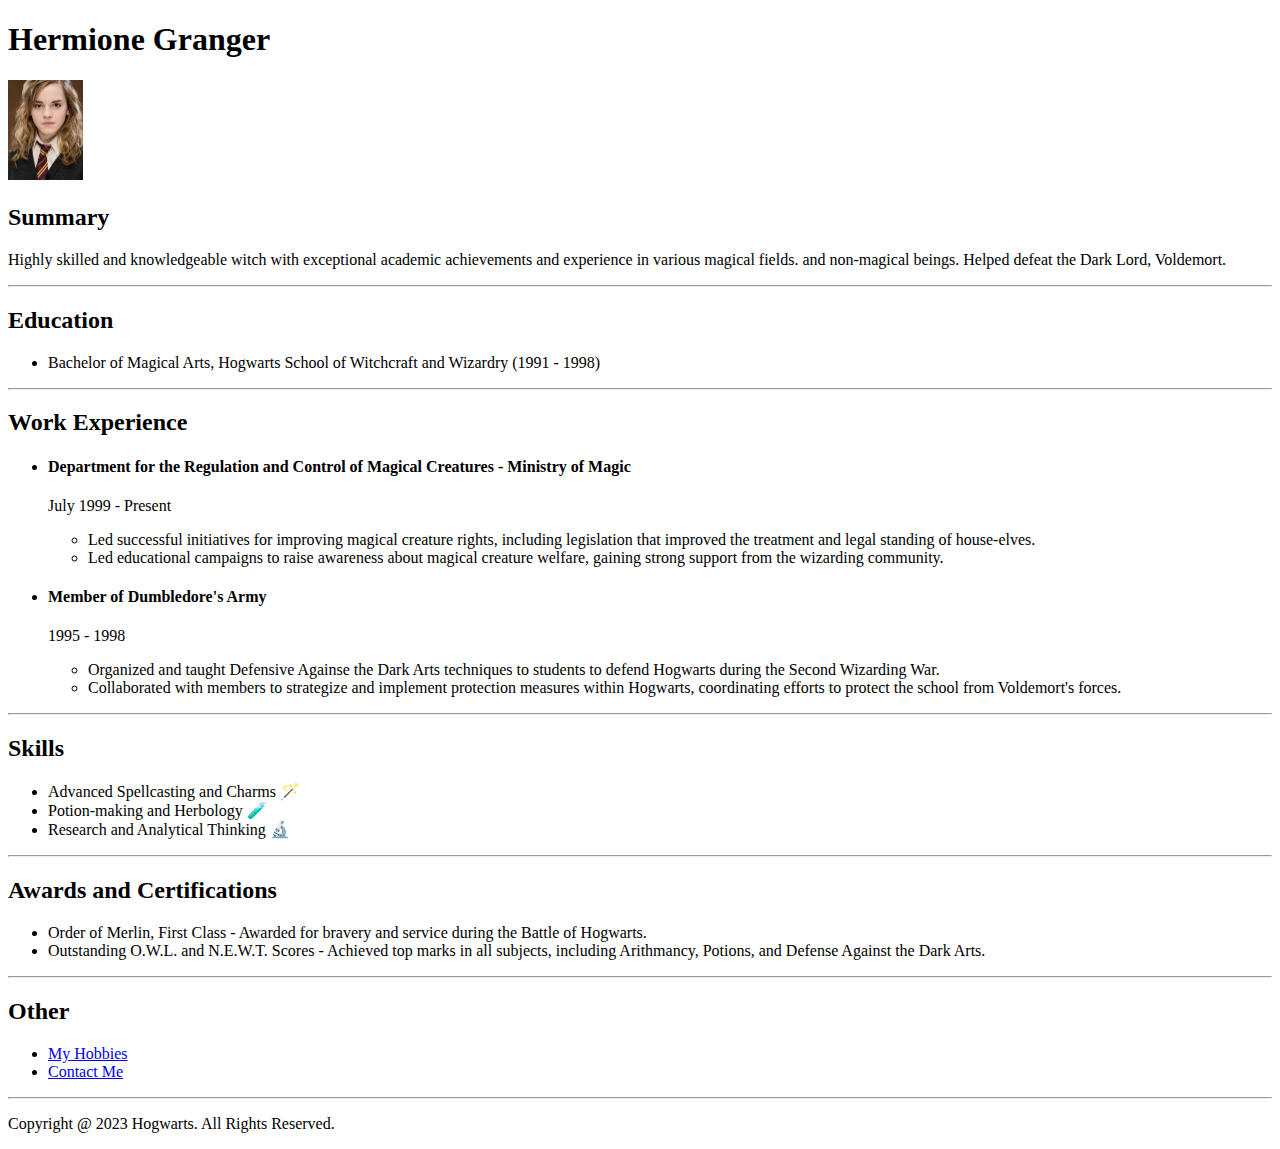
==== index.html @ d1c50f13 "first commit" ====
<!DOCTYPE html>
<html lang="en">
    <head>
        <meta charset="UTF-8">
        <title>Hermione Granger Resume</title>
    </head>
    <body>
        <h1> Hermione Granger </h1>
        <img src="images/hermione.webp" height="100"/>

        <h2> Summary </h2>
        <p> 
            Highly skilled and knowledgeable witch with exceptional academic achievements and experience in various magical fields.
            and non-magical beings. Helped defeat the Dark Lord, Voldemort.
        </p>
        <hr/>

        <h2> Education </h2>
        <ul>
            <li>
                Bachelor of Magical Arts, Hogwarts School of Witchcraft and Wizardry (1991 - 1998)
            </li>
        </ul>
        <hr/>

        <h2> Work Experience </h2>
        <ul>
            <li>
                <h4> Department for the Regulation and Control of Magical Creatures - Ministry of Magic </h4>
                <p> July 1999 - Present </p>
                <ul>
                    <li>
                        Led successful initiatives for improving magical creature rights, including legislation that improved the treatment 
                        and legal standing of house-elves.
                    </li>
                    <li>
                        Led educational campaigns to raise awareness about magical creature welfare, gaining strong support from the 
                        wizarding community.
                    </li>
                </ul>
            </li>
        </ul>

        <ul>
            <li>
                <h4> Member of Dumbledore's Army </h4>
                <p> 1995 - 1998 </p>
                <ul>
                    <li>
                        Organized and taught Defensive Againse the Dark Arts techniques to students to defend Hogwarts during the Second Wizarding War.
                    </li>
                    <li>
                        Collaborated with members to strategize and implement protection measures within Hogwarts, coordinating efforts to protect the school from Voldemort's forces.
                    </li>
                </ul>
            </li>
        </ul>

        <hr/>

        <h2> Skills </h2>
        <ul>
            <li>
                Advanced Spellcasting and Charms &#129668
            </li>
            <li>
                Potion-making and Herbology &#x1f9ea
            </li>
            <li>
                Research and Analytical Thinking &#128300 
            </li>
        </ul>
        <hr/>

        <h2> Awards and Certifications </h2>
        <ul>
            <li> Order of Merlin, First Class - Awarded for bravery and service during the Battle of Hogwarts. </li>
            <li> Outstanding O.W.L. and N.E.W.T. Scores - Achieved top marks in all subjects, including Arithmancy, Potions, and Defense 
                 Against the Dark Arts. 
            </li>
        </ul>
        <hr/>

        <h2> Other </h2>
        <ul>
            <li>
                <a href="hobbies.html"> 
                    My Hobbies
                </a>
            </li>
            <li>
                <a href="contactme.html"> 
                    Contact Me
                </a>
            </li>
        </ul>
        <hr/>
        <p> Copyright @ 2023 Hogwarts. All Rights Reserved. </p>

    
    </body>
</html>
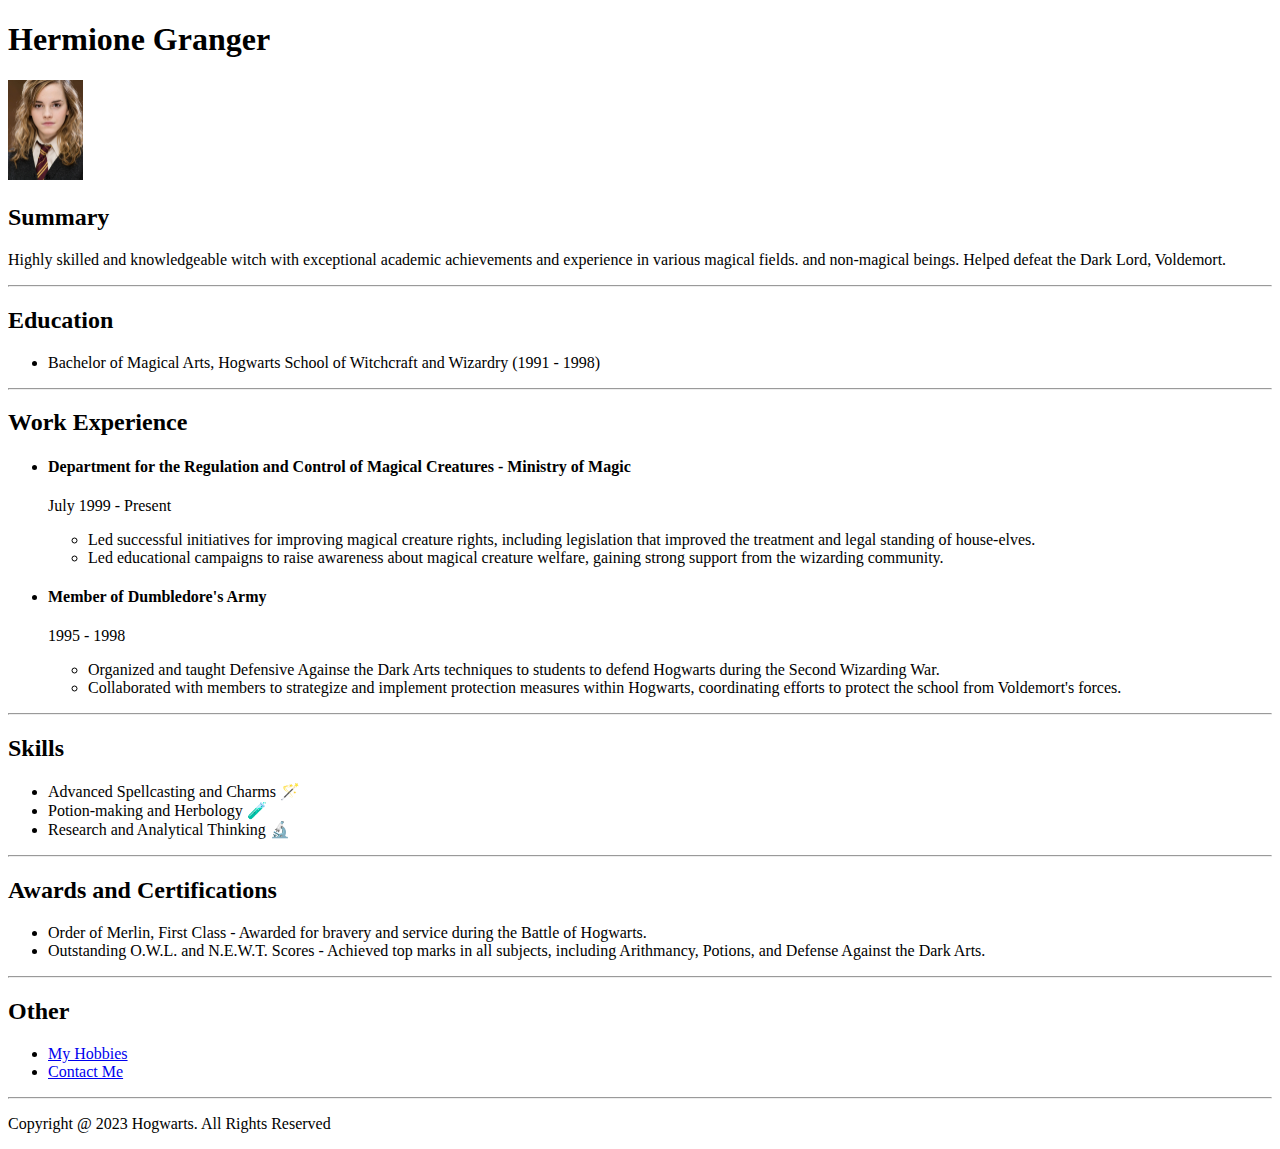
==== commit ab7b7f62: "second commit" ====
--- a/index.html
+++ b/index.html
@@ -95,7 +95,7 @@
             </li>
         </ul>
         <hr/>
-        <p> Copyright @ 2023 Hogwarts. All Rights Reserved. </p>
+        <p> Copyright @ 2023 Hogwarts. All Rights Reserved </p>
 
     
     </body>
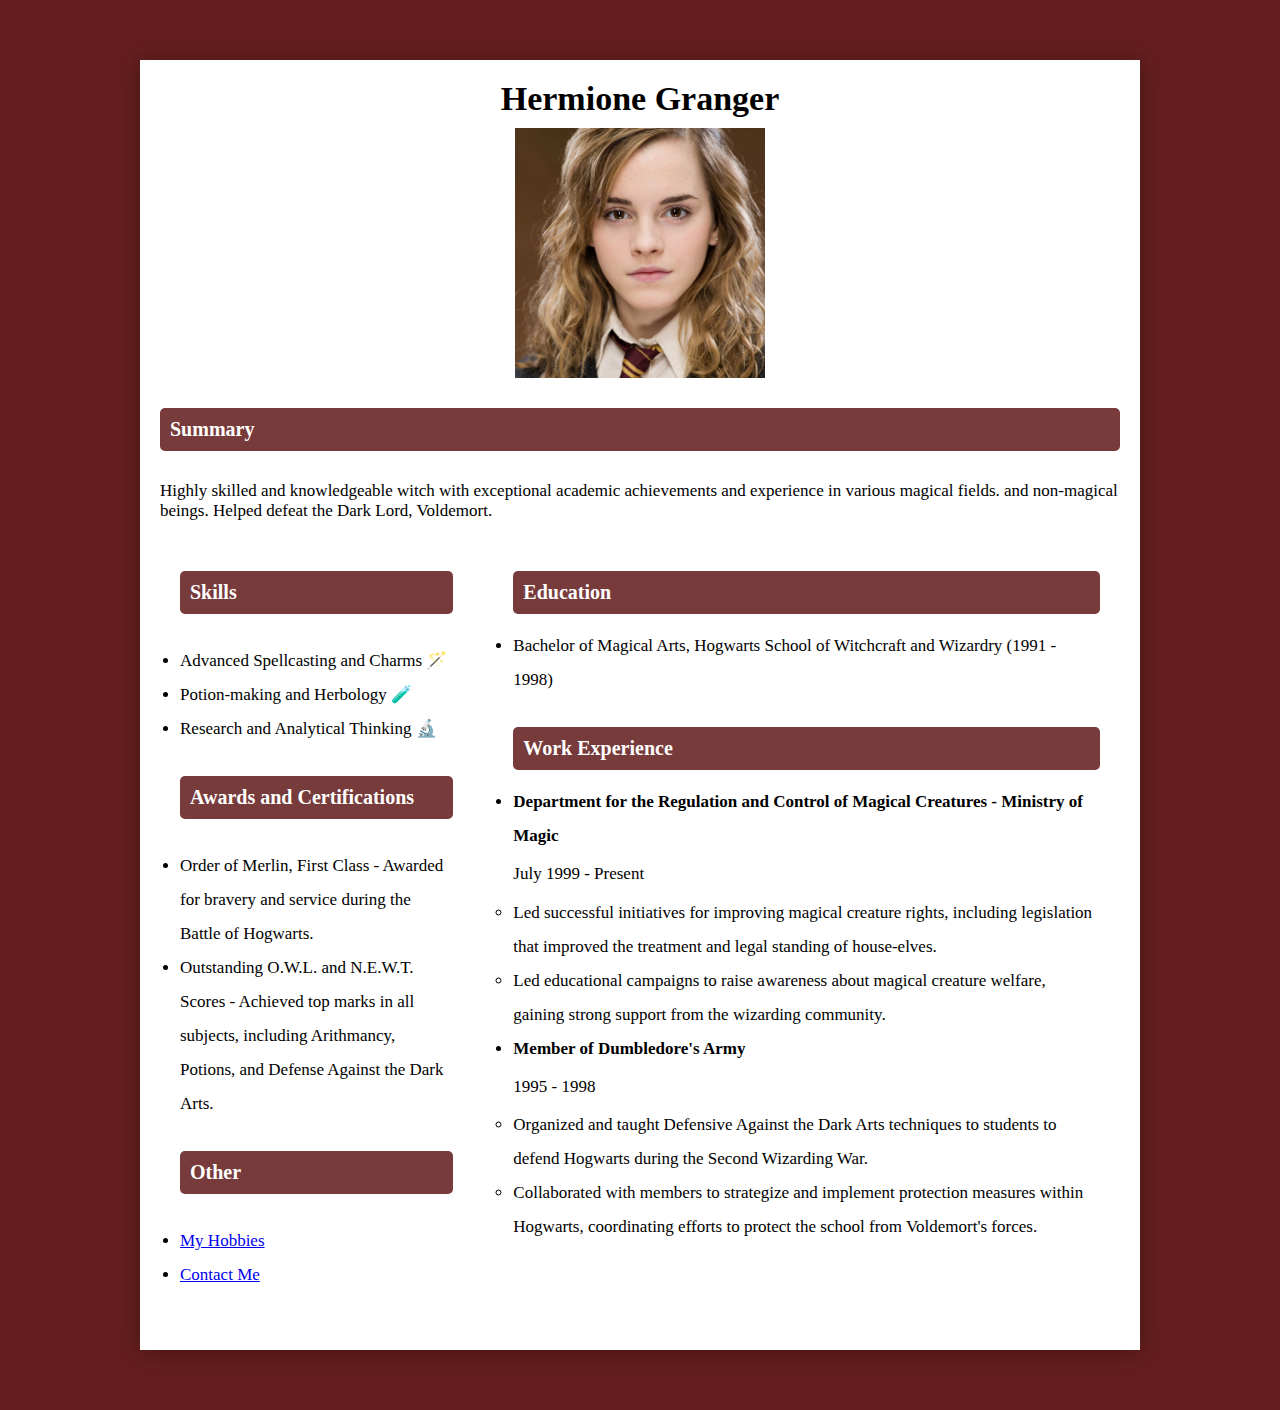
==== commit 52d66847: "Update index.html" ====
--- a/index.html
+++ b/index.html
@@ -1,102 +1,104 @@
 <!DOCTYPE html>
 <html lang="en">
-    <head>
-        <meta charset="UTF-8">
-        <title>Hermione Granger Resume</title>
-    </head>
-    <body>
-        <h1> Hermione Granger </h1>
-        <img src="images/hermione.webp" height="100"/>
-
-        <h2> Summary </h2>
-        <p> 
-            Highly skilled and knowledgeable witch with exceptional academic achievements and experience in various magical fields.
-            and non-magical beings. Helped defeat the Dark Lord, Voldemort.
-        </p>
-        <hr/>
-
-        <h2> Education </h2>
-        <ul>
-            <li>
-                Bachelor of Magical Arts, Hogwarts School of Witchcraft and Wizardry (1991 - 1998)
-            </li>
-        </ul>
-        <hr/>
-
-        <h2> Work Experience </h2>
-        <ul>
-            <li>
-                <h4> Department for the Regulation and Control of Magical Creatures - Ministry of Magic </h4>
-                <p> July 1999 - Present </p>
+<head>
+    <meta charset="UTF-8">
+    <meta name="viewport" content="width=device-width, initial-scale=1.0">
+    <title>Hermione Granger Interview</title>
+    <link rel="stylesheet" href="style.css"/>
+</head>
+<body>
+    <div class="container">
+        <div class="header">
+            <h1>Hermione Granger</h1>
+            <div class="picture">
+                <img src="images/hermione.webp" />
+            </div>
+            <div class="summary">
+                <h2> Summary </h2>
+                <p> 
+                Highly skilled and knowledgeable witch with exceptional academic achievements and experience in various magical fields.
+                and non-magical beings. Helped defeat the Dark Lord, Voldemort.
+                </p>
+            </div>
+        </div> 
+        
+            
+        <div class="main">
+            <div class="left">
+                <h2>Skills</h2>
                 <ul>
                     <li>
-                        Led successful initiatives for improving magical creature rights, including legislation that improved the treatment 
-                        and legal standing of house-elves.
+                        Advanced Spellcasting and Charms &#129668
                     </li>
                     <li>
-                        Led educational campaigns to raise awareness about magical creature welfare, gaining strong support from the 
-                        wizarding community.
+                        Potion-making and Herbology &#x1f9ea
+                    </li>
+                    <li>
+                        Research and Analytical Thinking &#128300 
                     </li>
                 </ul>
-            </li>
-        </ul>
-
-        <ul>
-            <li>
-                <h4> Member of Dumbledore's Army </h4>
-                <p> 1995 - 1998 </p>
+                <h2> Awards and Certifications </h2>
+                <ul>
+                    <li> Order of Merlin, First Class - Awarded for bravery and service during the Battle of Hogwarts. </li>
+                    <li> Outstanding O.W.L. and N.E.W.T. Scores - Achieved top marks in all subjects, including Arithmancy, Potions, and Defense 
+                        Against the Dark Arts. 
+                    </li>
+                </ul>
+                <h2> Other </h2>
                 <ul>
                     <li>
-                        Organized and taught Defensive Againse the Dark Arts techniques to students to defend Hogwarts during the Second Wizarding War.
+                        <a href="hobbies.html"> 
+                            My Hobbies
+                        </a>
                     </li>
                     <li>
-                        Collaborated with members to strategize and implement protection measures within Hogwarts, coordinating efforts to protect the school from Voldemort's forces.
+                        <a href="contactme.html"> 
+                            Contact Me
+                        </a>
                     </li>
                 </ul>
-            </li>
-        </ul>
+            </div>
 
-        <hr/>
-
-        <h2> Skills </h2>
-        <ul>
-            <li>
-                Advanced Spellcasting and Charms &#129668
-            </li>
-            <li>
-                Potion-making and Herbology &#x1f9ea
-            </li>
-            <li>
-                Research and Analytical Thinking &#128300 
-            </li>
-        </ul>
-        <hr/>
-
-        <h2> Awards and Certifications </h2>
-        <ul>
-            <li> Order of Merlin, First Class - Awarded for bravery and service during the Battle of Hogwarts. </li>
-            <li> Outstanding O.W.L. and N.E.W.T. Scores - Achieved top marks in all subjects, including Arithmancy, Potions, and Defense 
-                 Against the Dark Arts. 
-            </li>
-        </ul>
-        <hr/>
-
-        <h2> Other </h2>
-        <ul>
-            <li>
-                <a href="hobbies.html"> 
-                    My Hobbies
-                </a>
-            </li>
-            <li>
-                <a href="contactme.html"> 
-                    Contact Me
-                </a>
-            </li>
-        </ul>
-        <hr/>
-        <p> Copyright @ 2023 Hogwarts. All Rights Reserved </p>
-
-    
-    </body>
+            <div class="right">
+                <h2> Education </h2>
+                <ul>
+                    <li>
+                        Bachelor of Magical Arts, Hogwarts School of Witchcraft and Wizardry (1991 - 1998)
+                    </li>
+                </ul>
+                <h2> Work Experience </h2>
+                <ul>
+                    <li>
+                        <h4> Department for the Regulation and Control of Magical Creatures - Ministry of Magic </h4>
+                        <p> July 1999 - Present </p>
+                        <ul>
+                            <li>
+                                Led successful initiatives for improving magical creature rights, including legislation that improved the treatment 
+                                and legal standing of house-elves.
+                            </li>
+                            <li>
+                                Led educational campaigns to raise awareness about magical creature welfare, gaining strong support from the 
+                                wizarding community.
+                            </li>
+                        </ul>
+                    </li>
+                </ul>
+                <ul>
+                    <li>
+                        <h4> Member of Dumbledore's Army </h4>
+                        <p> 1995 - 1998 </p>
+                        <ul>
+                            <li>
+                                Organized and taught Defensive Against the Dark Arts techniques to students to defend Hogwarts during the Second Wizarding War.
+                            </li>
+                            <li>
+                                Collaborated with members to strategize and implement protection measures within Hogwarts, coordinating efforts to protect the school from Voldemort's forces.
+                            </li>
+                        </ul>
+                    </li>
+                </ul>
+            </div>
+        </div>
+    </div>
+</body>
 </html>
--- a/style.css
+++ b/style.css
@@ -0,0 +1,101 @@
+*{
+    box-sizing: border-box;
+    margin: 0;
+    padding: 0;
+    font-family: Cambria, Cochin, Georgia, Times, 'Times New Roman', serif
+}
+
+body{
+    background: #641e1e;
+    font-size: 17px;
+}
+
+.container{
+    position: relative;
+    background: white;
+    width: 100%;
+    max-width: 1000px;
+    margin: 60px auto;
+    height: 1290px;
+    padding: 20px;
+    box-shadow: 0 2px 20px rgba(0,0,0,0.3);
+}
+
+.header{
+    display: flex;
+    flex-direction: column;
+    align-items: center; 
+}
+
+.header h1{
+    margin-bottom: 10px;
+}
+
+.picture {
+    width: 250px;
+    height: 250px;
+    overflow: hidden;
+    display: inline
+}
+
+.picture img{
+    width: 100%;
+    display: inline
+}
+
+
+.main{
+    position: relative;
+    display: grid;
+    grid-template-columns: 1.5fr 3fr;
+    gap: 20px;
+}
+
+.left{
+    padding: 20px;
+}
+
+.left p{
+    line-height: 2;
+}
+
+.left ul li{
+    line-height: 2;
+}
+
+h2{
+    background: #641e1ede;
+    padding: 10px;
+    color: white;
+    margin: 30px 0;
+    font-size: 20px;
+    border-radius: 5px;
+}
+
+.right{
+    padding: 20px;
+}
+
+.right h2{
+    margin-bottom: 15px;
+}
+
+.right p{
+    line-height: 2.5;
+}
+
+.right ul li{
+    line-height: 2;
+}
+
+@media (max-width: 991px) {
+    .container{
+        width: 100%;
+        height: auto;
+    }
+}
+
+
+
+
+  